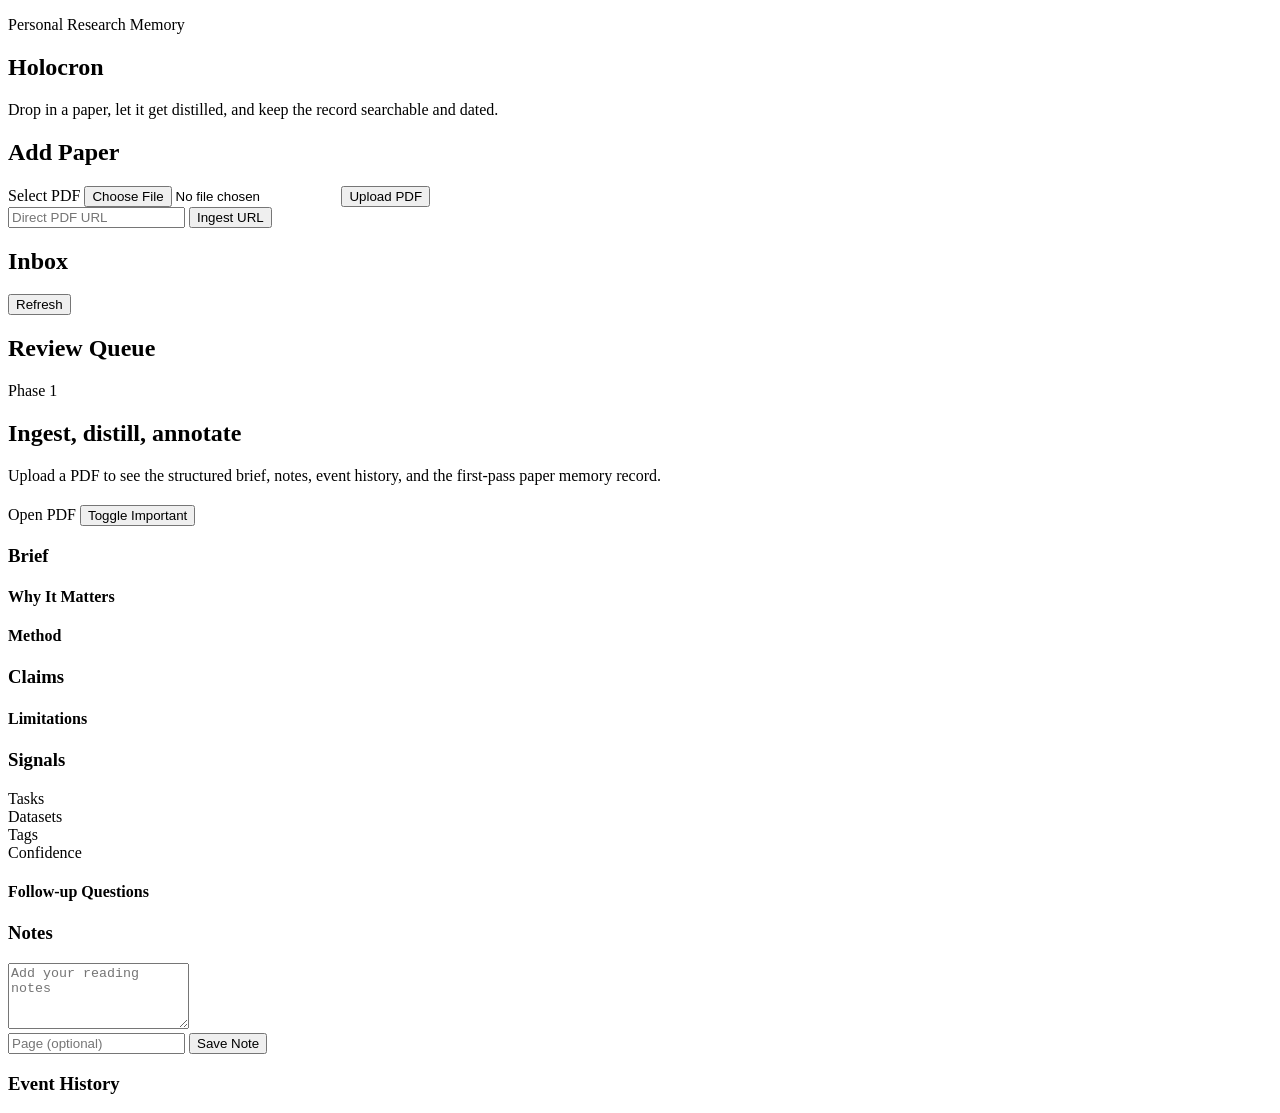
==== holocron/static/index.html @ 33b7eee4 "finish phase 1" ====
<!doctype html>
<html lang="en">
  <head>
    <meta charset="utf-8">
    <meta name="viewport" content="width=device-width, initial-scale=1">
    <title>Holocron</title>
    <link rel="stylesheet" href="/styles.css">
  </head>
  <body>
    <div class="shell">
      <aside class="sidebar">
        <div class="brand">
          <p class="eyebrow">Personal Research Memory</p>
          <h1>Holocron</h1>
          <p class="lede">Drop in a paper, let it get distilled, and keep the record searchable and dated.</p>
        </div>

        <section class="panel">
          <h2>Add Paper</h2>
          <form id="upload-form" class="stack">
            <label class="file-input">
              <span>Select PDF</span>
              <input id="paper-file" name="file" type="file" accept="application/pdf" required>
            </label>
            <button type="submit">Upload PDF</button>
          </form>
          <form id="url-form" class="stack secondary-form">
            <input id="paper-url" type="url" placeholder="Direct PDF URL">
            <button type="submit" class="secondary">Ingest URL</button>
          </form>
          <p id="upload-status" class="muted"></p>
        </section>

        <section class="panel">
          <div class="section-head">
            <h2>Inbox</h2>
            <button id="refresh-button" class="ghost">Refresh</button>
          </div>
          <ul id="paper-list" class="paper-list"></ul>
        </section>

        <section class="panel">
          <h2>Review Queue</h2>
          <ul id="review-queue" class="review-list"></ul>
        </section>
      </aside>

      <main class="detail">
        <section id="empty-state" class="hero-card">
          <p class="eyebrow">Phase 1</p>
          <h2>Ingest, distill, annotate</h2>
          <p>Upload a PDF to see the structured brief, notes, event history, and the first-pass paper memory record.</p>
        </section>

        <section id="paper-detail" class="paper-detail hidden">
          <div class="detail-top">
            <div>
              <p id="paper-status" class="status-pill"></p>
              <h2 id="paper-title"></h2>
              <p id="paper-meta" class="muted"></p>
            </div>
            <div class="detail-actions">
              <a id="paper-file-link" target="_blank" rel="noreferrer">Open PDF</a>
              <button id="important-button" class="secondary">Toggle Important</button>
            </div>
          </div>

          <div class="detail-grid">
            <section class="card">
              <h3>Brief</h3>
              <p id="summary-short" class="summary-short"></p>
              <p id="summary-long"></p>
              <div class="mini-section">
                <h4>Why It Matters</h4>
                <p id="why-it-matters"></p>
              </div>
              <div class="mini-section">
                <h4>Method</h4>
                <p id="method-summary"></p>
              </div>
            </section>

            <section class="card">
              <h3>Claims</h3>
              <ul id="claims"></ul>
              <div class="mini-section">
                <h4>Limitations</h4>
                <ul id="limitations"></ul>
              </div>
            </section>

            <section class="card">
              <h3>Signals</h3>
              <dl class="signal-grid">
                <div>
                  <dt>Tasks</dt>
                  <dd id="tasks"></dd>
                </div>
                <div>
                  <dt>Datasets</dt>
                  <dd id="datasets"></dd>
                </div>
                <div>
                  <dt>Tags</dt>
                  <dd id="tags"></dd>
                </div>
                <div>
                  <dt>Confidence</dt>
                  <dd id="confidence"></dd>
                </div>
              </dl>
              <div class="mini-section">
                <h4>Follow-up Questions</h4>
                <ul id="followups"></ul>
              </div>
            </section>

            <section class="card card-wide">
              <div class="section-head">
                <h3>Notes</h3>
                <span id="note-count" class="muted"></span>
              </div>
              <form id="note-form" class="note-form">
                <textarea id="note-body" rows="4" placeholder="Add your reading notes"></textarea>
                <div class="note-controls">
                  <input id="note-page" type="number" min="1" placeholder="Page (optional)">
                  <button type="submit">Save Note</button>
                </div>
              </form>
              <ul id="notes"></ul>
            </section>

            <section class="card card-wide">
              <h3>Event History</h3>
              <ul id="events"></ul>
            </section>
          </div>
        </section>
      </main>
    </div>

    <script src="/app.js" defer></script>
  </body>
  </html>
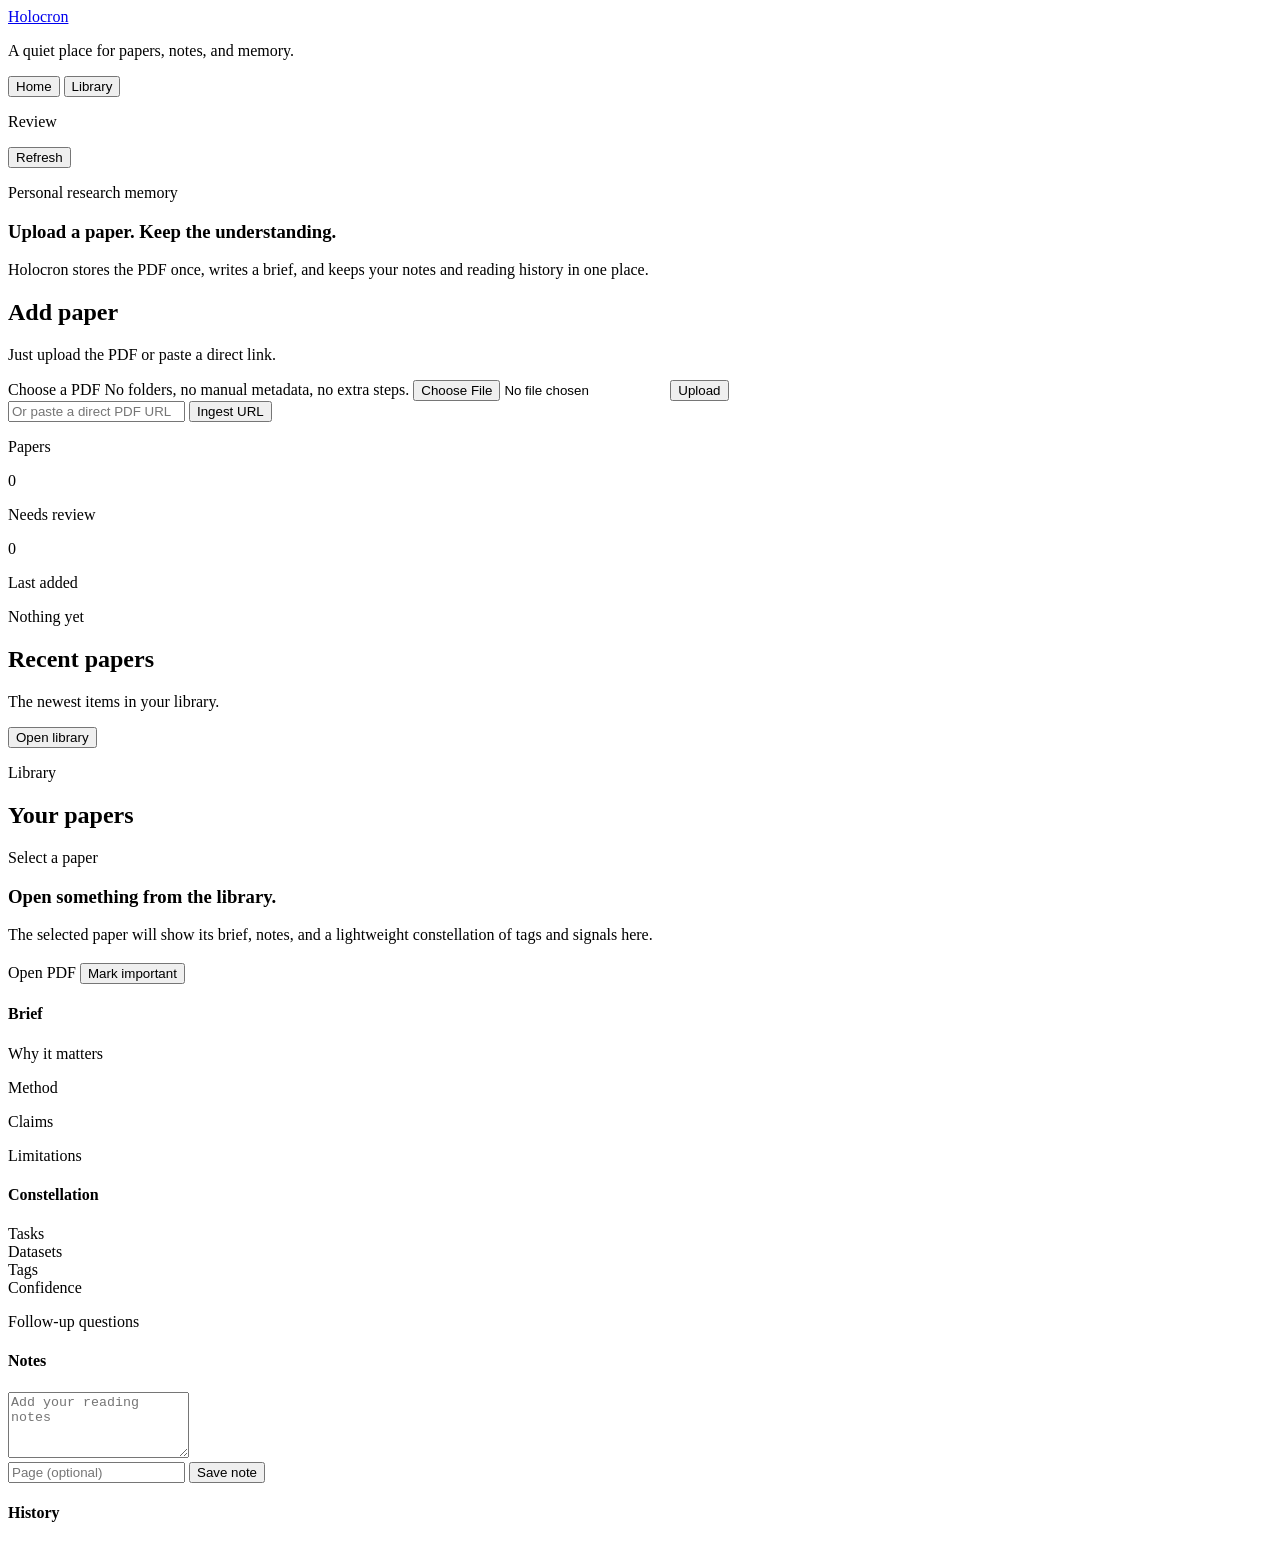
==== commit 6dde1abf: "frontend edits" ====
--- a/holocron/static/index.html
+++ b/holocron/static/index.html
@@ -7,132 +7,202 @@
     <link rel="stylesheet" href="/styles.css">
   </head>
   <body>
-    <div class="shell">
+    <div class="app-shell">
       <aside class="sidebar">
-        <div class="brand">
-          <p class="eyebrow">Personal Research Memory</p>
-          <h1>Holocron</h1>
-          <p class="lede">Drop in a paper, let it get distilled, and keep the record searchable and dated.</p>
+        <div class="sidebar-top">
+          <a class="brand" href="/">Holocron</a>
+          <p class="sidebar-copy">A quiet place for papers, notes, and memory.</p>
         </div>
 
-        <section class="panel">
-          <h2>Add Paper</h2>
-          <form id="upload-form" class="stack">
-            <label class="file-input">
-              <span>Select PDF</span>
-              <input id="paper-file" name="file" type="file" accept="application/pdf" required>
-            </label>
-            <button type="submit">Upload PDF</button>
-          </form>
-          <form id="url-form" class="stack secondary-form">
-            <input id="paper-url" type="url" placeholder="Direct PDF URL">
-            <button type="submit" class="secondary">Ingest URL</button>
-          </form>
-          <p id="upload-status" class="muted"></p>
-        </section>
-
-        <section class="panel">
-          <div class="section-head">
-            <h2>Inbox</h2>
-            <button id="refresh-button" class="ghost">Refresh</button>
+        <nav class="nav">
+          <button type="button" class="nav-link active" data-view="home">Home</button>
+          <button type="button" class="nav-link" data-view="library">Library</button>
+        </nav>
+
+        <section class="sidebar-section">
+          <div class="section-row">
+            <p class="section-label">Review</p>
+            <button id="refresh-button" class="text-button" type="button">Refresh</button>
           </div>
-          <ul id="paper-list" class="paper-list"></ul>
-        </section>
-
-        <section class="panel">
-          <h2>Review Queue</h2>
           <ul id="review-queue" class="review-list"></ul>
         </section>
       </aside>
 
-      <main class="detail">
-        <section id="empty-state" class="hero-card">
-          <p class="eyebrow">Phase 1</p>
-          <h2>Ingest, distill, annotate</h2>
-          <p>Upload a PDF to see the structured brief, notes, event history, and the first-pass paper memory record.</p>
+      <main class="main">
+        <section id="view-home" class="view">
+          <section class="hero">
+            <p class="eyebrow">Personal research memory</p>
+            <h1>Upload a paper. Keep the understanding.</h1>
+            <p class="hero-copy">
+              Holocron stores the PDF once, writes a brief, and keeps your notes and reading history in one place.
+            </p>
+          </section>
+
+          <section class="surface upload-surface">
+            <div class="section-row section-row-top">
+              <div>
+                <h2>Add paper</h2>
+                <p class="subtle">Just upload the PDF or paste a direct link.</p>
+              </div>
+            </div>
+
+            <form id="upload-form" class="upload-form">
+              <label class="upload-drop" for="paper-file">
+                <span class="upload-drop-title">Choose a PDF</span>
+                <span class="upload-drop-copy">No folders, no manual metadata, no extra steps.</span>
+              </label>
+              <input id="paper-file" name="file" type="file" accept="application/pdf" required>
+              <button type="submit">Upload</button>
+            </form>
+
+            <form id="url-form" class="url-form">
+              <input id="paper-url" type="url" placeholder="Or paste a direct PDF URL">
+              <button type="submit" class="secondary">Ingest URL</button>
+            </form>
+
+            <p id="upload-status" class="status-text"></p>
+          </section>
+
+          <section class="home-grid">
+            <article class="surface compact-surface">
+              <p class="metric-label">Papers</p>
+              <p id="metric-papers" class="metric-value">0</p>
+            </article>
+
+            <article class="surface compact-surface">
+              <p class="metric-label">Needs review</p>
+              <p id="metric-review" class="metric-value">0</p>
+            </article>
+
+            <article class="surface compact-surface">
+              <p class="metric-label">Last added</p>
+              <p id="metric-latest" class="metric-text">Nothing yet</p>
+            </article>
+          </section>
+
+          <section class="surface">
+            <div class="section-row">
+              <div>
+                <h2>Recent papers</h2>
+                <p class="subtle">The newest items in your library.</p>
+              </div>
+              <button id="go-library-button" class="text-button" type="button">Open library</button>
+            </div>
+            <ul id="recent-papers" class="recent-list"></ul>
+          </section>
         </section>
 
-        <section id="paper-detail" class="paper-detail hidden">
-          <div class="detail-top">
+        <section id="view-library" class="view hidden">
+          <div class="section-row library-heading">
             <div>
-              <p id="paper-status" class="status-pill"></p>
-              <h2 id="paper-title"></h2>
-              <p id="paper-meta" class="muted"></p>
-            </div>
-            <div class="detail-actions">
-              <a id="paper-file-link" target="_blank" rel="noreferrer">Open PDF</a>
-              <button id="important-button" class="secondary">Toggle Important</button>
+              <p class="eyebrow">Library</p>
+              <h2>Your papers</h2>
             </div>
           </div>
 
-          <div class="detail-grid">
-            <section class="card">
-              <h3>Brief</h3>
-              <p id="summary-short" class="summary-short"></p>
-              <p id="summary-long"></p>
-              <div class="mini-section">
-                <h4>Why It Matters</h4>
-                <p id="why-it-matters"></p>
-              </div>
-              <div class="mini-section">
-                <h4>Method</h4>
-                <p id="method-summary"></p>
-              </div>
+          <div class="library-layout">
+            <section class="surface library-pane">
+              <ul id="paper-list" class="paper-list"></ul>
             </section>
 
-            <section class="card">
-              <h3>Claims</h3>
-              <ul id="claims"></ul>
-              <div class="mini-section">
-                <h4>Limitations</h4>
-                <ul id="limitations"></ul>
-              </div>
-            </section>
-
-            <section class="card">
-              <h3>Signals</h3>
-              <dl class="signal-grid">
-                <div>
-                  <dt>Tasks</dt>
-                  <dd id="tasks"></dd>
+            <section class="library-detail">
+              <section id="empty-state" class="surface empty-state">
+                <p class="eyebrow">Select a paper</p>
+                <h3>Open something from the library.</h3>
+                <p>
+                  The selected paper will show its brief, notes, and a lightweight constellation of tags and signals here.
+                </p>
+              </section>
+
+              <section id="paper-detail" class="hidden">
+                <section class="surface detail-hero">
+                  <div class="detail-top">
+                    <div>
+                      <p id="paper-status" class="status-label"></p>
+                      <h3 id="paper-title"></h3>
+                      <p id="paper-meta" class="subtle"></p>
+                    </div>
+                    <div class="detail-actions">
+                      <a id="paper-file-link" target="_blank" rel="noreferrer">Open PDF</a>
+                      <button id="important-button" type="button" class="secondary">Mark important</button>
+                    </div>
+                  </div>
+                  <p id="summary-short" class="lead"></p>
+                  <p id="summary-long" class="body-copy"></p>
+                </section>
+
+                <div class="detail-grid">
+                  <section class="surface">
+                    <h4>Brief</h4>
+                    <div class="text-block">
+                      <p class="field-label">Why it matters</p>
+                      <p id="why-it-matters"></p>
+                    </div>
+                    <div class="text-block">
+                      <p class="field-label">Method</p>
+                      <p id="method-summary"></p>
+                    </div>
+                    <div class="text-block">
+                      <p class="field-label">Claims</p>
+                      <ul id="claims" class="bullet-list"></ul>
+                    </div>
+                    <div class="text-block">
+                      <p class="field-label">Limitations</p>
+                      <ul id="limitations" class="bullet-list"></ul>
+                    </div>
+                  </section>
+
+                  <section class="surface">
+                    <h4>Constellation</h4>
+                    <div class="constellation">
+                      <div id="constellation-core" class="core-chip"></div>
+                      <div id="constellation-chips" class="chip-cloud"></div>
+                    </div>
+                    <dl class="metadata-grid">
+                      <div>
+                        <dt>Tasks</dt>
+                        <dd id="tasks"></dd>
+                      </div>
+                      <div>
+                        <dt>Datasets</dt>
+                        <dd id="datasets"></dd>
+                      </div>
+                      <div>
+                        <dt>Tags</dt>
+                        <dd id="tags"></dd>
+                      </div>
+                      <div>
+                        <dt>Confidence</dt>
+                        <dd id="confidence"></dd>
+                      </div>
+                    </dl>
+                    <div class="text-block">
+                      <p class="field-label">Follow-up questions</p>
+                      <ul id="followups" class="bullet-list"></ul>
+                    </div>
+                  </section>
+
+                  <section class="surface detail-wide">
+                    <div class="section-row">
+                      <h4>Notes</h4>
+                      <span id="note-count" class="subtle"></span>
+                    </div>
+                    <form id="note-form" class="note-form">
+                      <textarea id="note-body" rows="4" placeholder="Add your reading notes"></textarea>
+                      <div class="note-actions">
+                        <input id="note-page" type="number" min="1" placeholder="Page (optional)">
+                        <button type="submit">Save note</button>
+                      </div>
+                    </form>
+                    <ul id="notes" class="stack-list"></ul>
+                  </section>
+
+                  <section class="surface detail-wide">
+                    <h4>History</h4>
+                    <ul id="events" class="stack-list"></ul>
+                  </section>
                 </div>
-                <div>
-                  <dt>Datasets</dt>
-                  <dd id="datasets"></dd>
-                </div>
-                <div>
-                  <dt>Tags</dt>
-                  <dd id="tags"></dd>
-                </div>
-                <div>
-                  <dt>Confidence</dt>
-                  <dd id="confidence"></dd>
-                </div>
-              </dl>
-              <div class="mini-section">
-                <h4>Follow-up Questions</h4>
-                <ul id="followups"></ul>
-              </div>
-            </section>
-
-            <section class="card card-wide">
-              <div class="section-head">
-                <h3>Notes</h3>
-                <span id="note-count" class="muted"></span>
-              </div>
-              <form id="note-form" class="note-form">
-                <textarea id="note-body" rows="4" placeholder="Add your reading notes"></textarea>
-                <div class="note-controls">
-                  <input id="note-page" type="number" min="1" placeholder="Page (optional)">
-                  <button type="submit">Save Note</button>
-                </div>
-              </form>
-              <ul id="notes"></ul>
-            </section>
-
-            <section class="card card-wide">
-              <h3>Event History</h3>
-              <ul id="events"></ul>
+              </section>
             </section>
           </div>
         </section>
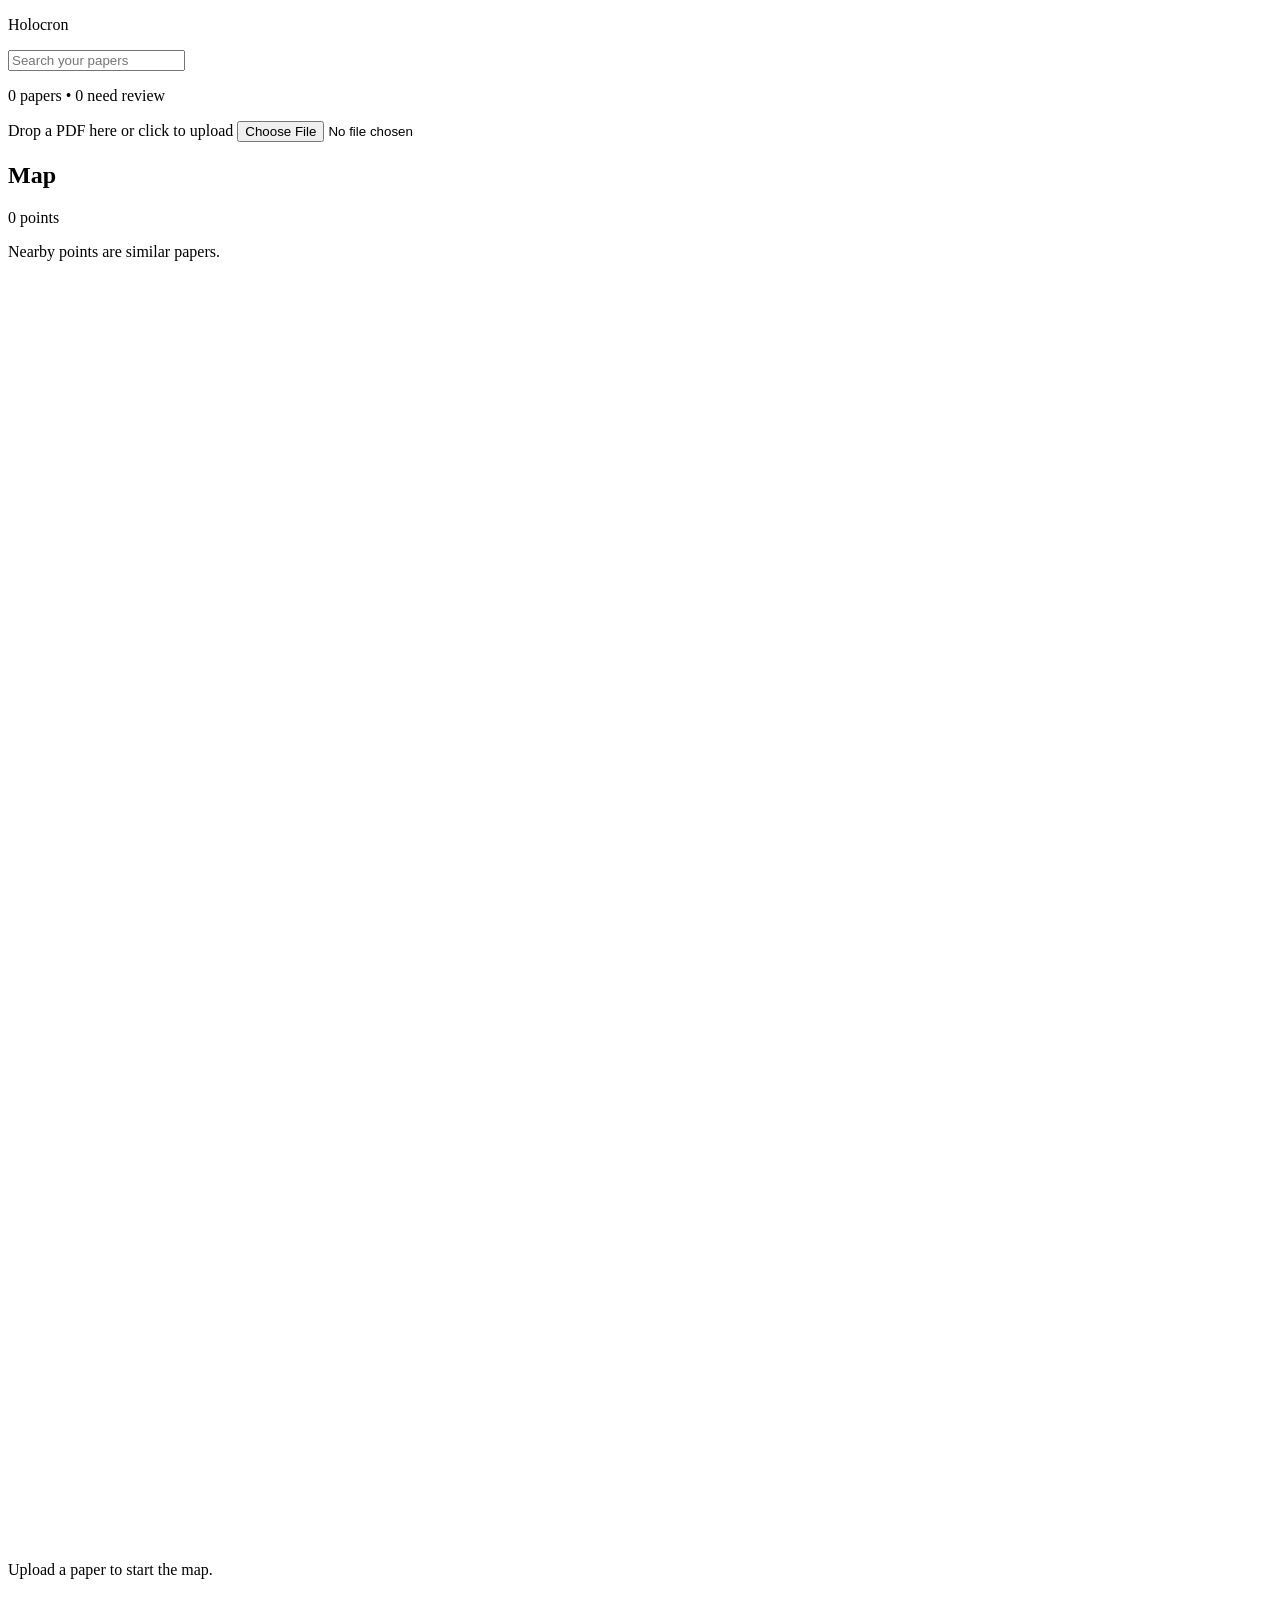
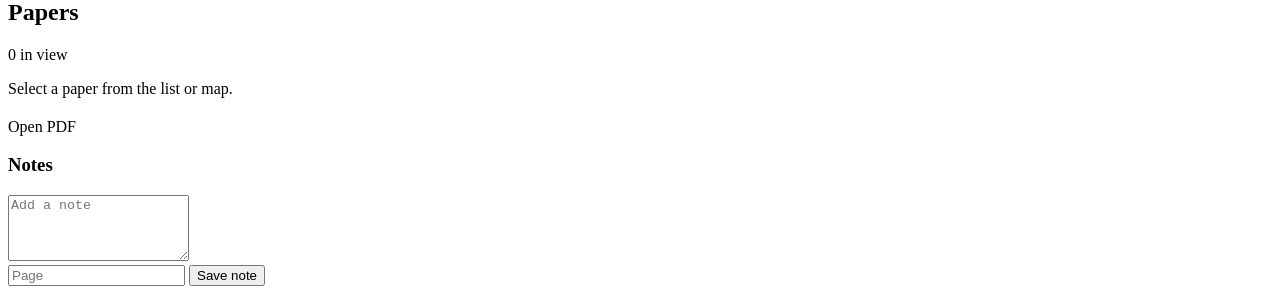
==== commit 030f36f4: "refactor" ====
--- a/holocron/static/index.html
+++ b/holocron/static/index.html
@@ -7,208 +7,73 @@
     <link rel="stylesheet" href="/styles.css">
   </head>
   <body>
-    <div class="app-shell">
-      <aside class="sidebar">
-        <div class="sidebar-top">
-          <a class="brand" href="/">Holocron</a>
-          <p class="sidebar-copy">A quiet place for papers, notes, and memory.</p>
+    <main class="page">
+      <header class="page-header">
+        <p class="eyebrow">Holocron</p>
+        <input id="library-search" type="search" placeholder="Search your papers">
+        <p id="library-meta" class="caption">0 papers • 0 need review</p>
+      </header>
+
+      <section class="surface upload-panel">
+        <label id="upload-drop" class="upload-drop" for="paper-file">
+          <span class="upload-title">Drop a PDF here</span>
+          <span class="upload-copy">or click to upload</span>
+        </label>
+        <input id="paper-file" name="file" type="file" accept="application/pdf">
+        <p id="upload-status" class="caption status-text"></p>
+      </section>
+
+      <section class="surface map-panel">
+        <div class="section-row">
+          <h1>Map</h1>
+          <p id="library-graph-count" class="caption">0 points</p>
         </div>
+        <p class="map-intro caption">Nearby points are similar papers.</p>
+        <div class="map-stage">
+          <svg id="library-map" viewBox="0 0 100 100" role="img" aria-label="Paper map">
+            <g id="library-map-viewport"></g>
+          </svg>
+          <p id="map-empty" class="map-caption hidden">Upload a paper to start the map.</p>
+        </div>
+      </section>
 
-        <nav class="nav">
-          <button type="button" class="nav-link active" data-view="home">Home</button>
-          <button type="button" class="nav-link" data-view="library">Library</button>
-        </nav>
+      <section class="surface list-panel">
+        <div class="section-row">
+          <h2>Papers</h2>
+          <p id="library-count" class="caption">0 in view</p>
+        </div>
+        <ul id="paper-list" class="paper-list"></ul>
+      </section>
 
-        <section class="sidebar-section">
+      <section id="empty-detail" class="surface empty-detail">
+        <p class="caption">Select a paper from the list or map.</p>
+      </section>
+
+      <section id="paper-detail" class="surface detail-panel hidden">
+        <p id="paper-status" class="status-label"></p>
+        <h2 id="paper-title"></h2>
+        <p id="paper-meta" class="caption"></p>
+        <p id="summary-short" class="lead"></p>
+        <ul id="paper-tags" class="signal-list"></ul>
+        <a id="paper-file-link" class="open-link" target="_blank" rel="noreferrer">Open PDF</a>
+
+        <section class="detail-section">
           <div class="section-row">
-            <p class="section-label">Review</p>
-            <button id="refresh-button" class="text-button" type="button">Refresh</button>
+            <h3>Notes</h3>
+            <span id="note-count" class="caption"></span>
           </div>
-          <ul id="review-queue" class="review-list"></ul>
+          <form id="note-form" class="note-form">
+            <textarea id="note-body" rows="4" placeholder="Add a note"></textarea>
+            <div class="note-actions">
+              <input id="note-page" type="number" min="1" placeholder="Page">
+              <button type="submit">Save note</button>
+            </div>
+          </form>
+          <ul id="notes" class="stack-list"></ul>
         </section>
-      </aside>
-
-      <main class="main">
-        <section id="view-home" class="view">
-          <section class="hero">
-            <p class="eyebrow">Personal research memory</p>
-            <h1>Upload a paper. Keep the understanding.</h1>
-            <p class="hero-copy">
-              Holocron stores the PDF once, writes a brief, and keeps your notes and reading history in one place.
-            </p>
-          </section>
-
-          <section class="surface upload-surface">
-            <div class="section-row section-row-top">
-              <div>
-                <h2>Add paper</h2>
-                <p class="subtle">Just upload the PDF or paste a direct link.</p>
-              </div>
-            </div>
-
-            <form id="upload-form" class="upload-form">
-              <label class="upload-drop" for="paper-file">
-                <span class="upload-drop-title">Choose a PDF</span>
-                <span class="upload-drop-copy">No folders, no manual metadata, no extra steps.</span>
-              </label>
-              <input id="paper-file" name="file" type="file" accept="application/pdf" required>
-              <button type="submit">Upload</button>
-            </form>
-
-            <form id="url-form" class="url-form">
-              <input id="paper-url" type="url" placeholder="Or paste a direct PDF URL">
-              <button type="submit" class="secondary">Ingest URL</button>
-            </form>
-
-            <p id="upload-status" class="status-text"></p>
-          </section>
-
-          <section class="home-grid">
-            <article class="surface compact-surface">
-              <p class="metric-label">Papers</p>
-              <p id="metric-papers" class="metric-value">0</p>
-            </article>
-
-            <article class="surface compact-surface">
-              <p class="metric-label">Needs review</p>
-              <p id="metric-review" class="metric-value">0</p>
-            </article>
-
-            <article class="surface compact-surface">
-              <p class="metric-label">Last added</p>
-              <p id="metric-latest" class="metric-text">Nothing yet</p>
-            </article>
-          </section>
-
-          <section class="surface">
-            <div class="section-row">
-              <div>
-                <h2>Recent papers</h2>
-                <p class="subtle">The newest items in your library.</p>
-              </div>
-              <button id="go-library-button" class="text-button" type="button">Open library</button>
-            </div>
-            <ul id="recent-papers" class="recent-list"></ul>
-          </section>
-        </section>
-
-        <section id="view-library" class="view hidden">
-          <div class="section-row library-heading">
-            <div>
-              <p class="eyebrow">Library</p>
-              <h2>Your papers</h2>
-            </div>
-          </div>
-
-          <div class="library-layout">
-            <section class="surface library-pane">
-              <ul id="paper-list" class="paper-list"></ul>
-            </section>
-
-            <section class="library-detail">
-              <section id="empty-state" class="surface empty-state">
-                <p class="eyebrow">Select a paper</p>
-                <h3>Open something from the library.</h3>
-                <p>
-                  The selected paper will show its brief, notes, and a lightweight constellation of tags and signals here.
-                </p>
-              </section>
-
-              <section id="paper-detail" class="hidden">
-                <section class="surface detail-hero">
-                  <div class="detail-top">
-                    <div>
-                      <p id="paper-status" class="status-label"></p>
-                      <h3 id="paper-title"></h3>
-                      <p id="paper-meta" class="subtle"></p>
-                    </div>
-                    <div class="detail-actions">
-                      <a id="paper-file-link" target="_blank" rel="noreferrer">Open PDF</a>
-                      <button id="important-button" type="button" class="secondary">Mark important</button>
-                    </div>
-                  </div>
-                  <p id="summary-short" class="lead"></p>
-                  <p id="summary-long" class="body-copy"></p>
-                </section>
-
-                <div class="detail-grid">
-                  <section class="surface">
-                    <h4>Brief</h4>
-                    <div class="text-block">
-                      <p class="field-label">Why it matters</p>
-                      <p id="why-it-matters"></p>
-                    </div>
-                    <div class="text-block">
-                      <p class="field-label">Method</p>
-                      <p id="method-summary"></p>
-                    </div>
-                    <div class="text-block">
-                      <p class="field-label">Claims</p>
-                      <ul id="claims" class="bullet-list"></ul>
-                    </div>
-                    <div class="text-block">
-                      <p class="field-label">Limitations</p>
-                      <ul id="limitations" class="bullet-list"></ul>
-                    </div>
-                  </section>
-
-                  <section class="surface">
-                    <h4>Constellation</h4>
-                    <div class="constellation">
-                      <div id="constellation-core" class="core-chip"></div>
-                      <div id="constellation-chips" class="chip-cloud"></div>
-                    </div>
-                    <dl class="metadata-grid">
-                      <div>
-                        <dt>Tasks</dt>
-                        <dd id="tasks"></dd>
-                      </div>
-                      <div>
-                        <dt>Datasets</dt>
-                        <dd id="datasets"></dd>
-                      </div>
-                      <div>
-                        <dt>Tags</dt>
-                        <dd id="tags"></dd>
-                      </div>
-                      <div>
-                        <dt>Confidence</dt>
-                        <dd id="confidence"></dd>
-                      </div>
-                    </dl>
-                    <div class="text-block">
-                      <p class="field-label">Follow-up questions</p>
-                      <ul id="followups" class="bullet-list"></ul>
-                    </div>
-                  </section>
-
-                  <section class="surface detail-wide">
-                    <div class="section-row">
-                      <h4>Notes</h4>
-                      <span id="note-count" class="subtle"></span>
-                    </div>
-                    <form id="note-form" class="note-form">
-                      <textarea id="note-body" rows="4" placeholder="Add your reading notes"></textarea>
-                      <div class="note-actions">
-                        <input id="note-page" type="number" min="1" placeholder="Page (optional)">
-                        <button type="submit">Save note</button>
-                      </div>
-                    </form>
-                    <ul id="notes" class="stack-list"></ul>
-                  </section>
-
-                  <section class="surface detail-wide">
-                    <h4>History</h4>
-                    <ul id="events" class="stack-list"></ul>
-                  </section>
-                </div>
-              </section>
-            </section>
-          </div>
-        </section>
-      </main>
-    </div>
+      </section>
+    </main>
 
     <script src="/app.js" defer></script>
   </body>
-  </html>
+</html>
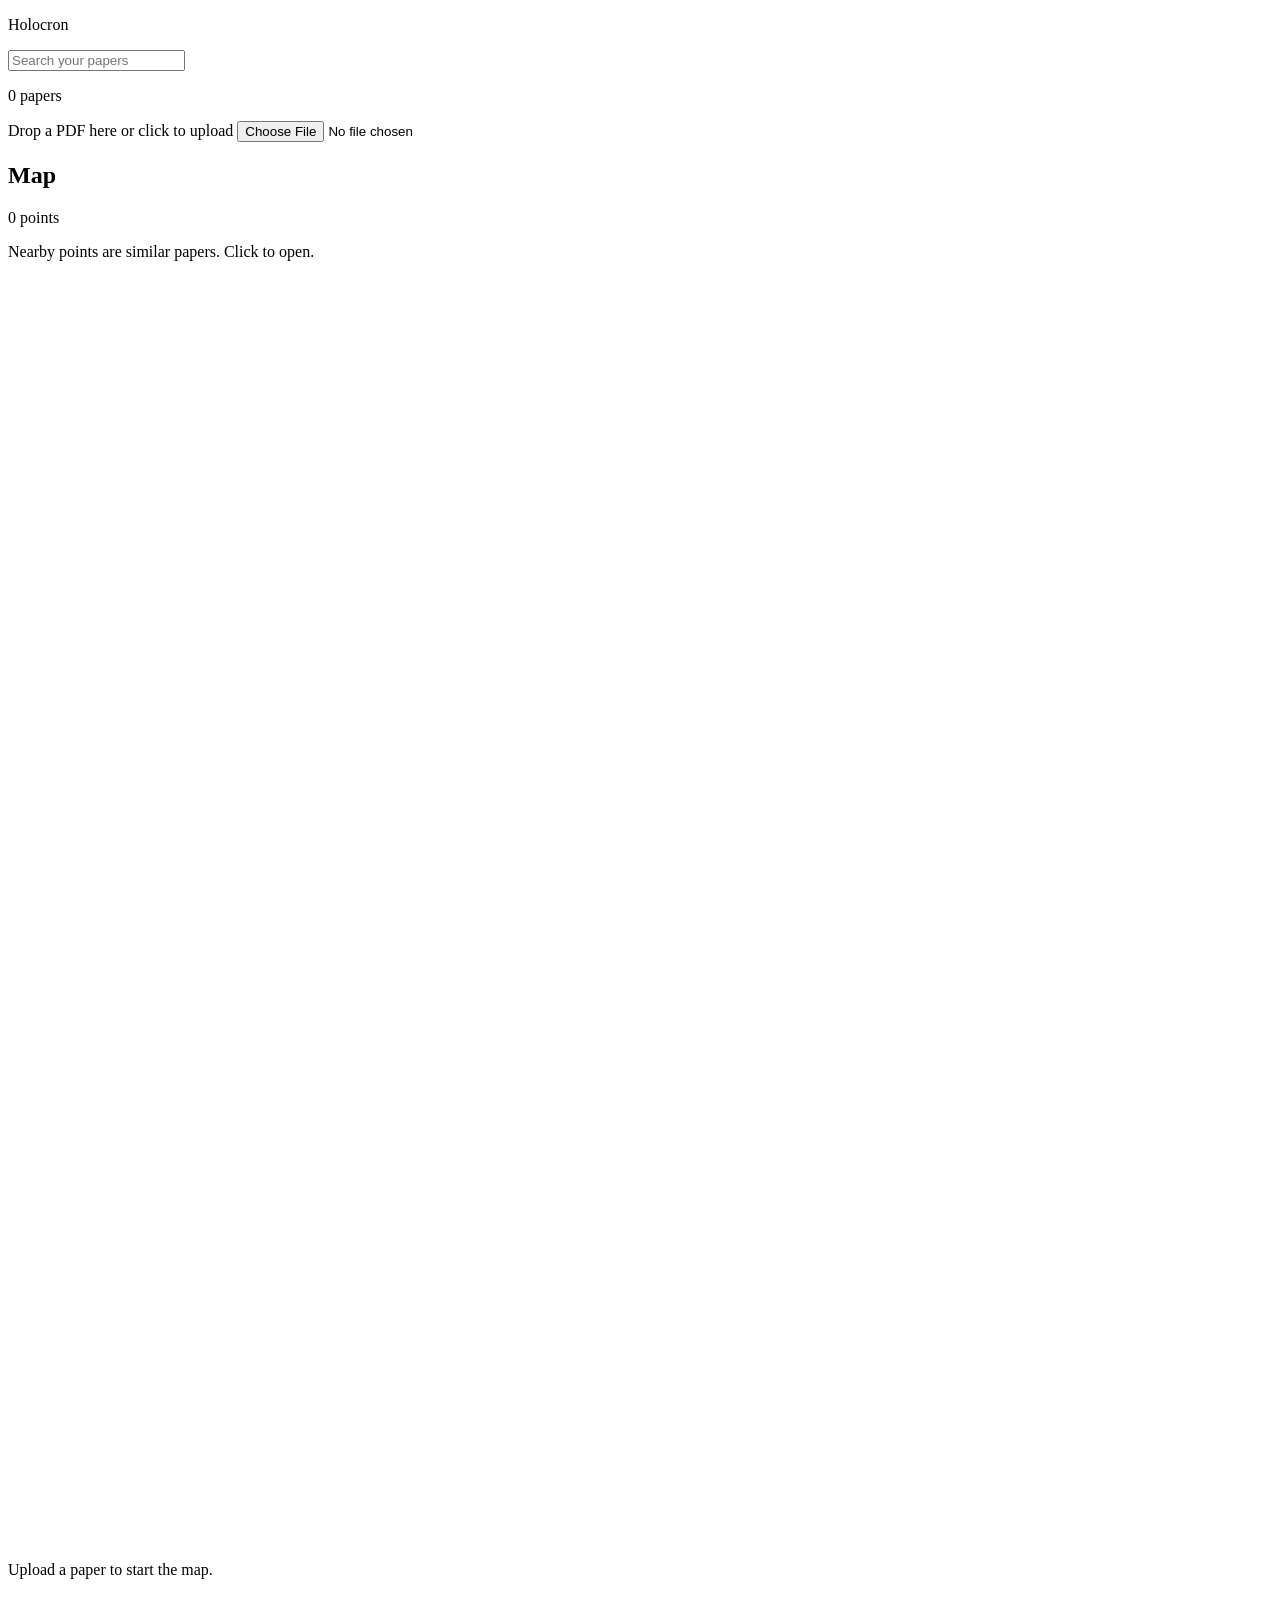
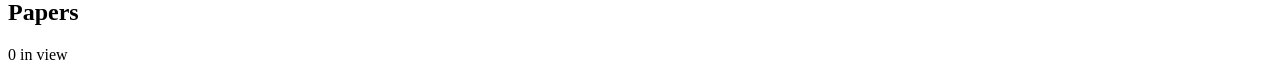
==== commit f21235e2: "add paper chat and split reading view" ====
--- a/holocron/static/index.html
+++ b/holocron/static/index.html
@@ -11,7 +11,7 @@
       <header class="page-header">
         <p class="eyebrow">Holocron</p>
         <input id="library-search" type="search" placeholder="Search your papers">
-        <p id="library-meta" class="caption">0 papers • 0 need review</p>
+        <p id="library-meta" class="caption">0 papers</p>
       </header>
 
       <section class="surface upload-panel">
@@ -28,7 +28,7 @@
           <h1>Map</h1>
           <p id="library-graph-count" class="caption">0 points</p>
         </div>
-        <p class="map-intro caption">Nearby points are similar papers.</p>
+        <p class="map-intro caption">Nearby points are similar papers. Click to open.</p>
         <div class="map-stage">
           <svg id="library-map" viewBox="0 0 100 100" role="img" aria-label="Paper map">
             <g id="library-map-viewport"></g>
@@ -44,34 +44,6 @@
         </div>
         <ul id="paper-list" class="paper-list"></ul>
       </section>
-
-      <section id="empty-detail" class="surface empty-detail">
-        <p class="caption">Select a paper from the list or map.</p>
-      </section>
-
-      <section id="paper-detail" class="surface detail-panel hidden">
-        <p id="paper-status" class="status-label"></p>
-        <h2 id="paper-title"></h2>
-        <p id="paper-meta" class="caption"></p>
-        <p id="summary-short" class="lead"></p>
-        <ul id="paper-tags" class="signal-list"></ul>
-        <a id="paper-file-link" class="open-link" target="_blank" rel="noreferrer">Open PDF</a>
-
-        <section class="detail-section">
-          <div class="section-row">
-            <h3>Notes</h3>
-            <span id="note-count" class="caption"></span>
-          </div>
-          <form id="note-form" class="note-form">
-            <textarea id="note-body" rows="4" placeholder="Add a note"></textarea>
-            <div class="note-actions">
-              <input id="note-page" type="number" min="1" placeholder="Page">
-              <button type="submit">Save note</button>
-            </div>
-          </form>
-          <ul id="notes" class="stack-list"></ul>
-        </section>
-      </section>
     </main>
 
     <script src="/app.js" defer></script>
